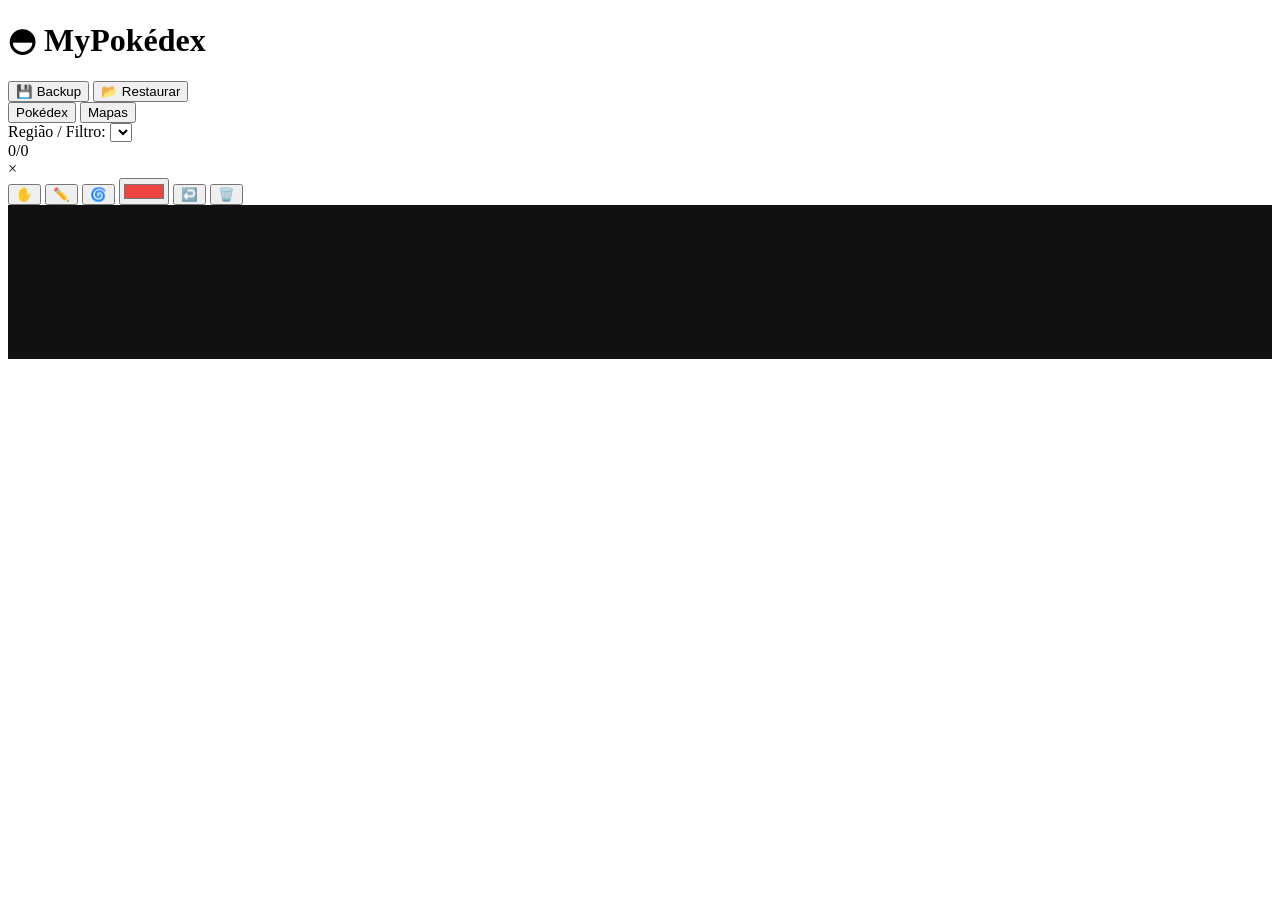
==== index.html @ 7ea5858f "Fix HTML encoding issues in index.html" ====
<!DOCTYPE html>
<html lang="pt-br">
<head>
    <meta charset="UTF-8">
    <meta name="viewport" content="width=device-width, initial-scale=1.0">
    <title>MyPokédex Ultimate</title>
    <link rel="icon" href="https://raw.githubusercontent.com/PokeAPI/sprites/master/sprites/items/poke-ball.png">
    <link href="https://fonts.googleapis.com/css2?family=Poppins:wght@400;500;600;700&display=swap" rel="stylesheet">
    <link rel="stylesheet" href="style.css">
</head>
<body>

<header>
    <h1><span class="logo-icon">◓</span> MyPokédex </h1>
    <div class="header-actions">
        <button class="btn" onclick="exportData()">💾 Backup</button>
        <button class="btn" onclick="document.getElementById('file-in').click()">📂 Restaurar</button>
        <input type="file" id="file-in" style="display:none" onchange="importData(this)">
    </div>
</header>

<div class="tabs">
    <button class="tab-btn active" onclick="setTab('dex')">Pokédex</button>
    <button class="tab-btn" onclick="setTab('map')">Mapas</button>
</div>

<div class="controls">
    <div>
        <label>Região / Filtro:</label>
        <select id="region-select" onchange="changeRegion()"></select>
    </div>
    
    <div id="map-controls" style="display:none; gap: 15px; align-items: flex-end;">
        <div style="height:40px; width:1px; background:rgba(255,255,255,0.1);"></div>
        <div>
            <label>Local:</label>
            <select id="submap-select" onchange="changeSubMap()" style="min-width: 200px;"></select>
        </div>
        <div class="map-adder">
            <input type="text" id="custom-map-url" placeholder="URL da imagem..." style="width: 100px;">
            <button class="map-btn btn-save" onclick="addCustomMap()" title="Salvar">💾</button>
            <button class="map-btn btn-del" onclick="deleteCurrentMap()" title="Excluir">🗑️</button>
        </div>
    </div>

    <div class="stats" id="stats">0/0</div>
</div>

<div class="modal-overlay" id="modal-overlay" onclick="closeModal(event)">
    <div class="modal-content" onclick="event.stopPropagation()">
        <span class="close-modal" onclick="closeModal()">×</span>
        <div id="modal-body"></div>
    </div>
</div>

<section id="view-dex" class="view active">
    <div id="grid"></div>
</section>

<section id="view-map" class="view">
    <div class="toolbar">
        <button class="tool active" id="t-move" onclick="setTool('move')" title="Mover">✋</button>
        <button class="tool" id="t-draw" onclick="setTool('draw')" title="Desenhar">✏️</button>
        <button class="tool" id="t-tele" onclick="setTool('tele')" title="Teleporte" style="color:#00bcd4">🌀</button>
        <input type="color" id="color" value="#ef4444">
        <button class="tool" onclick="undo()" title="Desfazer">↩️</button>
        <button class="tool" onclick="clearMap()" title="Limpar">🗑️</button>
    </div>
    <div id="map-container"><canvas id="canvas"></canvas></div>
</section>

<script src="db.js"></script>   <script src="data.js"></script> <script src="app.js"></script>  </body>
</html>
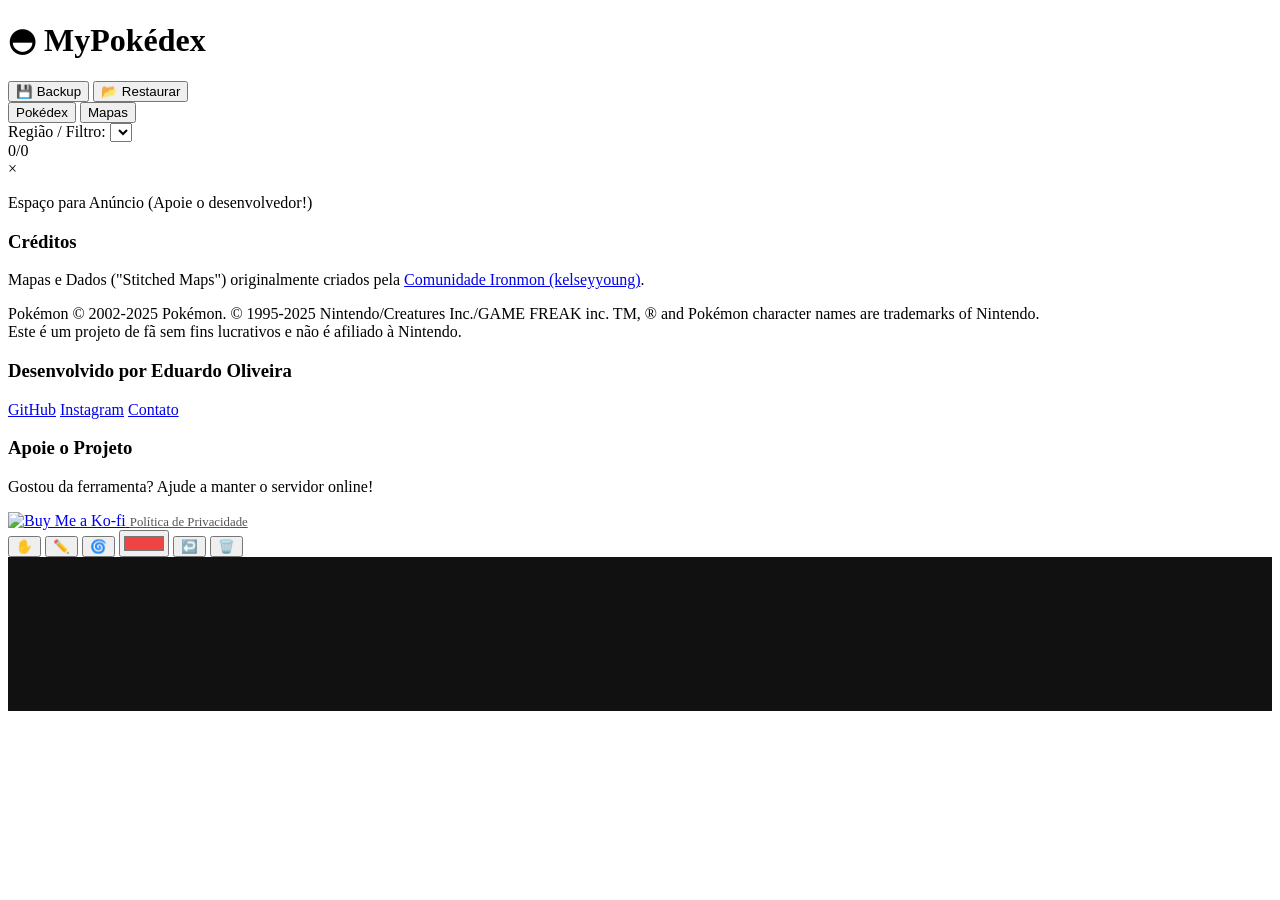
==== commit 9cc0062a: "Fix HTML encoding issues in index.html" ====
--- a/index.html
+++ b/index.html
@@ -3,10 +3,26 @@
 <head>
     <meta charset="UTF-8">
     <meta name="viewport" content="width=device-width, initial-scale=1.0">
+    <meta name="description" content="Tracker interativo para Pokémon Ironmon Challenge. Mapas completos de Kanto, Johto, Hoenn e mais.">
+    <meta name="keywords" content="Pokemon, Ironmon, Tracker, Nuzlocke, Mapas Interativos, Kaizo">
+    <meta property="og:title" content="MyPokédex Ultimate - Ironmon Tracker">
+    <meta property="og:description" content="A ferramenta definitiva para seus desafios Ironmon. Mapas gigantes, rotas e stats.">
+    <meta property="og:image" content="LINK_PARA_UMA_IMAGEM_DE_CAPA_DO_SEU_SITE.png">
+    <meta property="og:url" content="URL_DO_SEU_SITE">
+    <meta property="og:type" content="website">
     <title>MyPokédex Ultimate</title>
     <link rel="icon" href="https://raw.githubusercontent.com/PokeAPI/sprites/master/sprites/items/poke-ball.png">
     <link href="https://fonts.googleapis.com/css2?family=Poppins:wght@400;500;600;700&display=swap" rel="stylesheet">
     <link rel="stylesheet" href="style.css">
+    <!-- Google tag (gtag.js) -->
+    <script async src="https://www.googletagmanager.com/gtag/js?id=G-G0Y8JGQ9G5"></script>
+    <script>
+        window.dataLayer = window.dataLayer || [];
+        function gtag(){dataLayer.push(arguments);}
+        gtag('js', new Date());
+    
+        gtag('config', 'G-G0Y8JGQ9G5');
+    </script>
 </head>
 <body>
 
@@ -55,6 +71,45 @@
 
 <section id="view-dex" class="view active">
     <div id="grid"></div>
+
+    <div class="ad-container">
+        <p class="ad-placeholder">Espaço para Anúncio (Apoie o desenvolvedor!)</p>
+    </div>
+
+    <footer class="app-footer">
+        <div class="footer-content">
+            <div class="footer-section credits">
+                <h3>Créditos</h3>
+                <p>
+                    Mapas e Dados ("Stitched Maps") originalmente criados pela 
+                    <a href="https://github.com/kelseyyoung" target="_blank" rel="noopener">Comunidade Ironmon (kelseyyoung)</a>.
+                </p>
+                <p class="disclaimer">
+                    Pokémon © 2002-2025 Pokémon. © 1995-2025 Nintendo/Creatures Inc./GAME FREAK inc. TM, ® and Pokémon character names are trademarks of Nintendo.
+                    <br>
+                    Este é um projeto de fã sem fins lucrativos e não é afiliado à Nintendo.
+                </p>
+            </div>
+
+            <div class="footer-section social">
+                <h3>Desenvolvido por Eduardo Oliveira</h3>
+                <div class="social-links">
+                    <a href="https://github.com/EduardoCOliveira-tech?tab=repositories" target="_blank">GitHub</a>
+                    <a href="https://www.instagram.com/edua.rdocarvalhoco/" target="_blank">Instagram</a>
+                    <a href="mailto:eduardocarvalhooliveira2@gmail.com" target="_blank">Contato</a>
+                </div>
+            </div>
+
+            <div class="footer-section support">
+                <h3>Apoie o Projeto</h3>
+                <p>Gostou da ferramenta? Ajude a manter o servidor online!</p>
+                <a href="https://ko-fi.com/eduardocarvalho" target="_blank" class="kofi-button">
+                    <img src="https://storage.ko-fi.com/cdn/kofi2.png?v=3" alt="Buy Me a Ko-fi" style="height: 40px !important; border: 0px !important;">
+                </a>
+                <a href="privacy.html" target="_blank" style="font-size: 0.8rem; color: #555;">Política de Privacidade</a>
+            </div>
+        </div>
+    </footer>
 </section>
 
 <section id="view-map" class="view">
@@ -69,6 +124,8 @@
     <div id="map-container"><canvas id="canvas"></canvas></div>
 </section>
 
-<script src="db.js"></script>   <script src="data.js"></script> <script src="app.js"></script>  </body>
+<script src="db.js"></script>   <script src="data.js"></script> <script src="app.js"></script>  
+
+</body>
 </html>
 
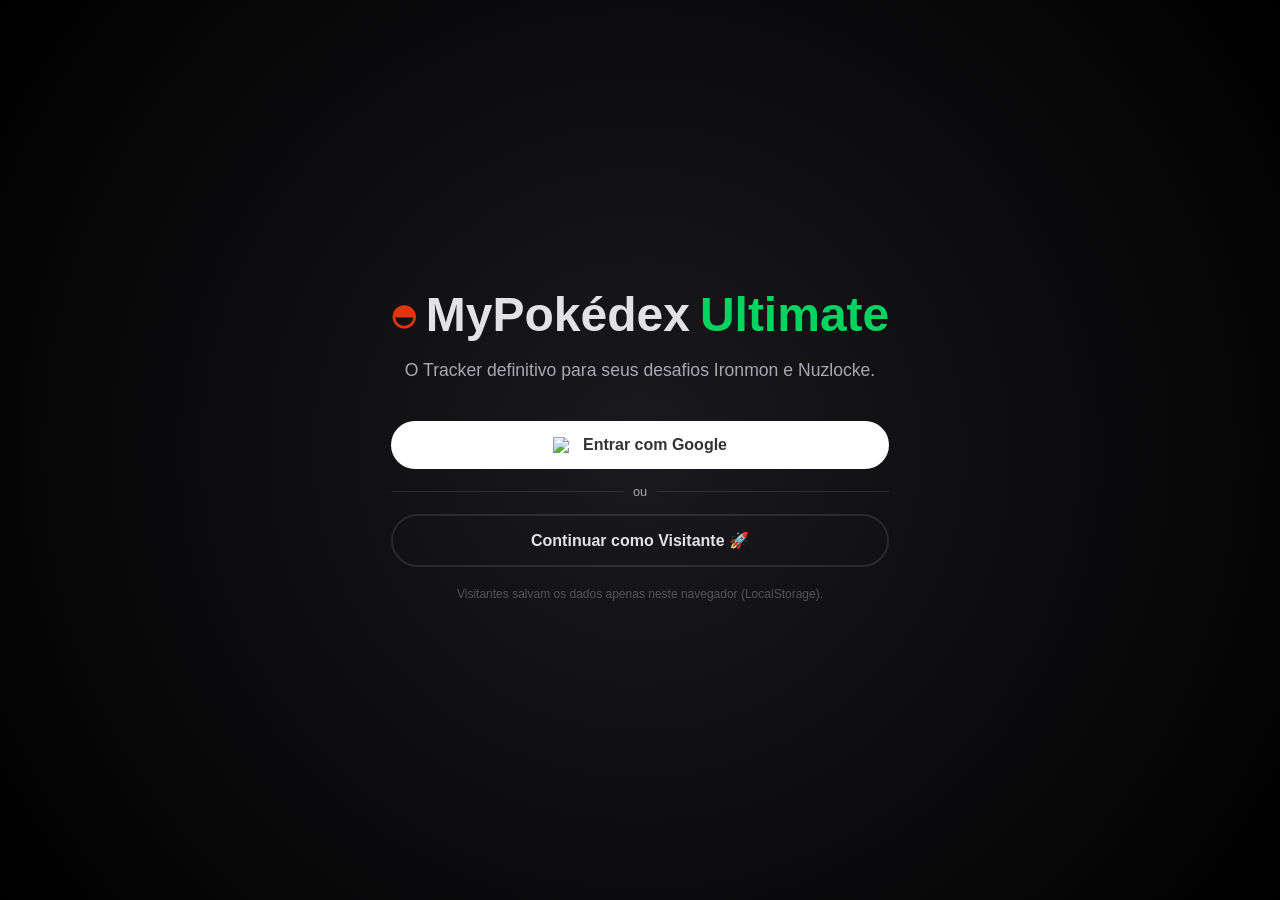
==== commit bba52cbd: "Inseri pesquisa, landing page e login pelo google mas mantando a opção de entrar como visitante" ====
--- a/index.html
+++ b/index.html
@@ -7,125 +7,155 @@
     <meta name="keywords" content="Pokemon, Ironmon, Tracker, Nuzlocke, Mapas Interativos, Kaizo">
     <meta property="og:title" content="MyPokédex Ultimate - Ironmon Tracker">
     <meta property="og:description" content="A ferramenta definitiva para seus desafios Ironmon. Mapas gigantes, rotas e stats.">
-    <meta property="og:image" content="LINK_PARA_UMA_IMAGEM_DE_CAPA_DO_SEU_SITE.png">
-    <meta property="og:url" content="URL_DO_SEU_SITE">
     <meta property="og:type" content="website">
     <title>MyPokédex Ultimate</title>
     <link rel="icon" href="https://raw.githubusercontent.com/PokeAPI/sprites/master/sprites/items/poke-ball.png">
     <link href="https://fonts.googleapis.com/css2?family=Poppins:wght@400;500;600;700&display=swap" rel="stylesheet">
     <link rel="stylesheet" href="style.css">
-    <!-- Google tag (gtag.js) -->
+    
+    <script async src="https://pagead2.googlesyndication.com/pagead/js/adsbygoogle.js?client=ca-pub-4485676372487848" crossorigin="anonymous"></script>
     <script async src="https://www.googletagmanager.com/gtag/js?id=G-G0Y8JGQ9G5"></script>
     <script>
         window.dataLayer = window.dataLayer || [];
         function gtag(){dataLayer.push(arguments);}
         gtag('js', new Date());
-    
         gtag('config', 'G-G0Y8JGQ9G5');
     </script>
 </head>
 <body>
 
-<header>
-    <h1><span class="logo-icon">◓</span> MyPokédex </h1>
-    <div class="header-actions">
-        <button class="btn" onclick="exportData()">💾 Backup</button>
-        <button class="btn" onclick="document.getElementById('file-in').click()">📂 Restaurar</button>
-        <input type="file" id="file-in" style="display:none" onchange="importData(this)">
-    </div>
-</header>
+    <section id="landing-page">
+        <div class="hero-content">
+            <h1 class="hero-logo"><span class="logo-icon">◓</span> MyPokédex <span style="color:var(--accent)">Ultimate</span></h1>
+            <p class="hero-subtitle">O Tracker definitivo para seus desafios Ironmon e Nuzlocke.</p>
+            
+            <div class="auth-buttons">
+                <button class="hero-btn login-btn" onclick="handleLogin()">
+                    <img src="https://www.gstatic.com/firebasejs/ui/2.0.0/images/auth/google.svg" width="20">
+                    Entrar com Google
+                </button>
+                
+                <div class="divider">ou</div>
 
-<div class="tabs">
-    <button class="tab-btn active" onclick="setTab('dex')">Pokédex</button>
-    <button class="tab-btn" onclick="setTab('map')">Mapas</button>
-</div>
+                <button class="hero-btn guest-btn" onclick="enterAsGuest()">
+                    Continuar como Visitante 🚀
+                </button>
+            </div>
+            
+            <p class="hero-note">Visitantes salvam os dados apenas neste navegador (LocalStorage).</p>
+        </div>
+    </section>
 
-<div class="controls">
-    <div>
-        <label>Região / Filtro:</label>
-        <select id="region-select" onchange="changeRegion()"></select>
-    </div>
-    
-    <div id="map-controls" style="display:none; gap: 15px; align-items: flex-end;">
-        <div style="height:40px; width:1px; background:rgba(255,255,255,0.1);"></div>
-        <div>
-            <label>Local:</label>
-            <select id="submap-select" onchange="changeSubMap()" style="min-width: 200px;"></select>
-        </div>
-        <div class="map-adder">
-            <input type="text" id="custom-map-url" placeholder="URL da imagem..." style="width: 100px;">
-            <button class="map-btn btn-save" onclick="addCustomMap()" title="Salvar">💾</button>
-            <button class="map-btn btn-del" onclick="deleteCurrentMap()" title="Excluir">🗑️</button>
-        </div>
-    </div>
-
-    <div class="stats" id="stats">0/0</div>
-</div>
-
-<div class="modal-overlay" id="modal-overlay" onclick="closeModal(event)">
-    <div class="modal-content" onclick="event.stopPropagation()">
-        <span class="close-modal" onclick="closeModal()">×</span>
-        <div id="modal-body"></div>
-    </div>
-</div>
-
-<section id="view-dex" class="view active">
-    <div id="grid"></div>
-
-    <div class="ad-container">
-        <p class="ad-placeholder">Espaço para Anúncio (Apoie o desenvolvedor!)</p>
-    </div>
-
-    <footer class="app-footer">
-        <div class="footer-content">
-            <div class="footer-section credits">
-                <h3>Créditos</h3>
-                <p>
-                    Mapas e Dados ("Stitched Maps") originalmente criados pela 
-                    <a href="https://github.com/kelseyyoung" target="_blank" rel="noopener">Comunidade Ironmon (kelseyyoung)</a>.
-                </p>
-                <p class="disclaimer">
-                    Pokémon © 2002-2025 Pokémon. © 1995-2025 Nintendo/Creatures Inc./GAME FREAK inc. TM, ® and Pokémon character names are trademarks of Nintendo.
-                    <br>
-                    Este é um projeto de fã sem fins lucrativos e não é afiliado à Nintendo.
-                </p>
+    <div id="app-container" style="display: none; flex-direction: column; height: 100%;">
+        
+        <header>
+            <h1><span class="logo-icon">◓</span> MyPokédex </h1>
+            
+            <div class="search-bar-container">
+                <input type="text" id="poke-search" placeholder="Buscar Pokémon..." onkeyup="searchPokemon(event)">
+                <span class="search-icon">🔍</span>
             </div>
 
-            <div class="footer-section social">
-                <h3>Desenvolvido por Eduardo Oliveira</h3>
-                <div class="social-links">
-                    <a href="https://github.com/EduardoCOliveira-tech?tab=repositories" target="_blank">GitHub</a>
-                    <a href="https://www.instagram.com/edua.rdocarvalhoco/" target="_blank">Instagram</a>
-                    <a href="mailto:eduardocarvalhooliveira2@gmail.com" target="_blank">Contato</a>
-                </div>
+            <div class="header-actions">
+                <button class="btn" onclick="exportData()">💾 Backup</button>
+                <button class="btn" onclick="document.getElementById('file-in').click()">📂 Restaurar</button>
+                <input type="file" id="file-in" style="display:none" onchange="importData(this)">
+                <button class="btn logout-btn" onclick="logout()" title="Sair">🚪</button>
+            </div>
+        </header>
+
+        <div class="tabs">
+            <button class="tab-btn active" onclick="setTab('dex')">Pokédex</button>
+            <button class="tab-btn" onclick="setTab('map')">Mapas</button>
+        </div>
+
+        <div class="controls">
+            <div>
+                <label>Região / Filtro:</label>
+                <select id="region-select" onchange="changeRegion()"></select>
+            </div>
+            
+            <div class="stats" id="stats">0/0</div>
+        </div>
+
+        <div class="modal-overlay" id="modal-overlay" onclick="closeModal(event)">
+            <div class="modal-content" onclick="event.stopPropagation()">
+                <span class="close-modal" onclick="closeModal()">×</span>
+                <div id="modal-body"></div>
+            </div>
+        </div>
+
+        <section id="view-dex" class="view active">
+            <div id="grid"></div>
+
+            <div class="ad-container">
+                <p class="ad-placeholder">Espaço para Anúncio (Apoie o desenvolvedor!)</p>
             </div>
 
-            <div class="footer-section support">
-                <h3>Apoie o Projeto</h3>
-                <p>Gostou da ferramenta? Ajude a manter o servidor online!</p>
-                <a href="https://ko-fi.com/eduardocarvalho" target="_blank" class="kofi-button">
-                    <img src="https://storage.ko-fi.com/cdn/kofi2.png?v=3" alt="Buy Me a Ko-fi" style="height: 40px !important; border: 0px !important;">
-                </a>
-                <a href="privacy.html" target="_blank" style="font-size: 0.8rem; color: #555;">Política de Privacidade</a>
+            <footer class="app-footer">
+                <div class="footer-content">
+                    
+                    <div class="footer-section credits">
+                        <h3>Créditos</h3>
+                        <p>
+                            Mapas e Dados ("Stitched Maps") originalmente criados pela 
+                            <a href="https://github.com/kelseyyoung" target="_blank" rel="noopener">Comunidade Ironmon (kelseyyoung)</a>.
+                        </p>
+                        <p class="disclaimer">
+                            Pokémon © 2002-2025 Pokémon. © 1995-2025 Nintendo/Creatures Inc./GAME FREAK inc. TM, ® and Pokémon character names are trademarks of Nintendo.
+                            <br>
+                            Este é um projeto de fã sem fins lucrativos e não é afiliado à Nintendo.
+                        </p>
+                    </div>
+
+                    <div class="footer-section social">
+                        <h3>Desenvolvido por Eduardo Oliveira</h3>
+                        <div class="social-links">
+                            <a href="https://github.com/EduardoCOliveira-tech" target="_blank">GitHub</a>
+                            <a href="https://www.instagram.com/edua.rdocarvalhoco/" target="_blank">Instagram</a>
+                            <a href="mailto:eduardocarvalhooliveira2@gmail.com">Contato</a>
+                        </div>
+                    </div>
+
+                    <div class="footer-section support">
+                        <h3>Apoie o Projeto</h3>
+                        <p>Gostou da ferramenta? Ajude a manter o servidor online!</p>
+                        
+                        <div style="display: flex; align-items: center; gap: 15px; flex-wrap: wrap;">
+                            <a href="https://ko-fi.com/eduardocarvalho" target="_blank" class="kofi-button">
+                                <img src="https://storage.ko-fi.com/cdn/kofi2.png?v=3" alt="Buy Me a Ko-fi" style="height: 40px !important; border: 0px !important;">
+                            </a>
+                            
+                            <a href="privacy.html" target="_blank" style="font-size: 0.85rem; color: #666; text-decoration: none; border-bottom: 1px dotted #666;">
+                                Política de Privacidade
+                            </a>
+                        </div>
+                    </div>
+
+                </div>
+            </footer>
+        </section>
+
+        <section id="view-map" class="view">
+            <div class="toolbar">
+                <button class="tool active" id="t-move" onclick="setTool('move')">✋</button>
+                <button class="tool" id="t-draw" onclick="setTool('draw')">✏️</button>
+                <button class="tool" id="t-tele" onclick="setTool('tele')" style="color:#00bcd4">🌀</button>
+                <input type="color" id="color" value="#ef4444">
+                <button class="tool" onclick="undo()">↩️</button>
+                <button class="tool" onclick="clearMap()">🗑️</button>
             </div>
-        </div>
-    </footer>
-</section>
+            <div id="map-container"><canvas id="canvas"></canvas></div>
+        </section>
 
-<section id="view-map" class="view">
-    <div class="toolbar">
-        <button class="tool active" id="t-move" onclick="setTool('move')" title="Mover">✋</button>
-        <button class="tool" id="t-draw" onclick="setTool('draw')" title="Desenhar">✏️</button>
-        <button class="tool" id="t-tele" onclick="setTool('tele')" title="Teleporte" style="color:#00bcd4">🌀</button>
-        <input type="color" id="color" value="#ef4444">
-        <button class="tool" onclick="undo()" title="Desfazer">↩️</button>
-        <button class="tool" onclick="clearMap()" title="Limpar">🗑️</button>
-    </div>
-    <div id="map-container"><canvas id="canvas"></canvas></div>
-</section>
+    </div> 
 
-<script src="db.js"></script>   <script src="data.js"></script> <script src="app.js"></script>  
+    <script src="https://www.gstatic.com/firebasejs/9.23.0/firebase-app-compat.js"></script>
+    <script src="https://www.gstatic.com/firebasejs/9.23.0/firebase-auth-compat.js"></script>
+    <script src="https://www.gstatic.com/firebasejs/9.23.0/firebase-firestore-compat.js"></script>
 
+    <script src="db.js"></script>
+    <script src="data.js"></script>
+    <script src="app.js"></script>
 </body>
-</html>
-
+</html>
--- a/style.css
+++ b/style.css
@@ -0,0 +1,301 @@
+:root {
+    color-scheme: dark;
+    --primary: #e3350d;
+    --bg-dark: #121214;
+    --bg-card: #202024;
+    --text-main: #e1e1e6;
+    --text-sec: #a8a8b3;
+    --accent: #04d361; 
+    --info: #3b82f6;   
+    --danger: #ef4444; 
+    --teleport: #00bcd4;
+    --tm-color: #f5a623;
+    --edit: #f39c12;
+    --border: rgba(255, 255, 255, 0.1);
+}
+
+* { box-sizing: border-box; }
+
+body {
+    font-family: 'Poppins', sans-serif;
+    background-color: var(--bg-dark);
+    margin: 0; padding: 0; color: var(--text-main);
+    height: 100vh; 
+    display: flex; 
+    flex-direction: column; 
+    overflow: hidden;
+}
+
+::-webkit-scrollbar { width: 8px; }
+::-webkit-scrollbar-track { background: var(--bg-dark); }
+::-webkit-scrollbar-thumb { background: #444; border-radius: 4px; }
+
+/* HEADER & CONTROLS */
+header {
+    background-color: rgba(18, 18, 20, 0.95); padding: 15px 25px;
+    display: flex; justify-content: space-between; align-items: center;
+    border-bottom: 1px solid var(--border); z-index: 100;
+    flex-shrink: 0;
+}
+h1 { margin: 0; font-size: 1.5rem; display: flex; align-items: center; gap: 10px; font-weight: 600; }
+.logo-icon { color: var(--primary); font-size: 1.8rem; }
+
+.btn {
+    background: rgba(255,255,255,0.05); border: 1px solid var(--border);
+    color: var(--text-main); padding: 8px 16px; border-radius: 12px;
+    cursor: pointer; transition: 0.2s; font-family: inherit; font-weight: 500;
+}
+.btn:hover { background: rgba(255,255,255,0.1); transform: translateY(-1px); }
+
+.tabs { 
+    display: flex; background: var(--bg-dark); border-bottom: 1px solid var(--border); 
+    flex-shrink: 0;
+}
+.tab-btn {
+    flex: 1; padding: 15px; background: transparent; border: none;
+    color: var(--text-sec); cursor: pointer; font-weight: 600; font-size: 1rem;
+    border-bottom: 3px solid transparent; transition: 0.3s;
+}
+.tab-btn.active { color: var(--primary); border-bottom: 3px solid var(--primary); }
+
+.controls {
+    background: var(--bg-card); padding: 15px 25px;
+    display: flex; gap: 15px; align-items: center;
+    border-bottom: 1px solid var(--border); flex-wrap: wrap;
+    box-shadow: 0 4px 6px rgba(0,0,0,0.1);
+    flex-shrink: 0;
+}
+label { display: block; margin-bottom: 5px; font-size: 0.85rem; color: var(--text-sec); font-weight: 500; }
+
+select, input[type="text"] {
+    background-color: #121214; color: white;
+    border: 1px solid var(--border); padding: 10px 12px;
+    border-radius: 12px; font-size: 0.9rem; outline: none; cursor: pointer; font-family: inherit;
+}
+select { padding-right: 35px; }
+select:focus, input:focus { border-color: var(--primary); }
+
+.map-adder { display: flex; gap: 8px; align-items: center; background: rgba(255,255,255,0.03); padding: 5px; border-radius: 12px; border: 1px solid var(--border); }
+.map-btn { width: 32px; height: 32px; display: flex; align-items: center; justify-content: center; border-radius: 8px; border: none; cursor: pointer; transition: 0.2s; font-size: 1.1rem; }
+.btn-save { background: var(--accent); color: #000; }
+.btn-del { background: var(--danger); color: white; }
+.map-btn:hover { transform: scale(1.1); filter: brightness(1.1); }
+
+.stats { margin-left: auto; font-size: 0.9rem; font-weight: 600; color: var(--primary); background: rgba(227, 53, 13, 0.1); padding: 6px 14px; border-radius: 20px; border: 1px solid rgba(227, 53, 13, 0.2); }
+
+/* VIEWS */
+.view {
+    display: none !important;
+    width: 100%;
+    flex-grow: 1;
+    position: relative;
+    min-height: 0;
+}
+
+.view.active#view-dex {
+    display: block !important;
+    overflow-y: auto !important;
+    height: 100%;
+}
+
+#grid { 
+    display: grid; 
+    grid-template-columns: repeat(auto-fill, minmax(140px, 1fr)); 
+    gap: 20px; padding: 25px; 
+    overflow-y: visible !important;
+    height: auto !important;
+    padding-bottom: 20px; 
+}
+
+.view.active#view-map {
+    display: flex !important;
+    flex-direction: column;
+    overflow: hidden !important;
+    height: 100%;
+}
+
+#map-container { 
+    flex-grow: 1;
+    width: 100%;
+    height: 100%; 
+    position: relative; 
+    background: #0f0f10; 
+    overflow: hidden; 
+    cursor: crosshair; 
+    background-image: radial-gradient(#222 1px, transparent 1px); 
+    background-size: 24px 24px; 
+}
+
+#canvas { display: block; width: 100%; height: 100%; }
+
+.toolbar { 
+    position: absolute; top: 20px; left: 50%; transform: translateX(-50%); 
+    background: rgba(32, 32, 36, 0.9); padding: 10px 20px; border-radius: 50px; 
+    display: flex; gap: 15px; z-index: 10; 
+    box-shadow: 0 10px 30px rgba(0,0,0,0.5); backdrop-filter: blur(10px); 
+    border: 1px solid var(--border); 
+}
+.tool { width: 45px; height: 45px; border: none; background: transparent; color: #bbb; border-radius: 50%; cursor: pointer; font-size: 1.4rem; display: flex; align-items: center; justify-content: center; transition: 0.2s; }
+.tool.active { background: var(--primary); color: white; box-shadow: 0 0 20px rgba(227, 53, 13, 0.4); }
+
+/* CARDS & MODAL */
+.card {
+    background: var(--bg-card); border-radius: 20px; padding: 15px; text-align: center;
+    border: 2px solid transparent; cursor: pointer; transition: all 0.3s cubic-bezier(0.25, 0.8, 0.25, 1);
+    position: relative; box-shadow: 0 4px 10px rgba(0,0,0,0.2);
+}
+.card:hover { transform: translateY(-5px); border-color: var(--accent); box-shadow: 0 0 15px rgba(4, 211, 97, 0.2); }
+.card img { width: 100px; height: 100px; object-fit: contain; filter: grayscale(100%) opacity(0.5); transition: 0.4s; }
+.card.captured { background: linear-gradient(145deg, #1a2e1a, #132013); border-color: var(--accent); }
+.card.captured img { filter: grayscale(0%) opacity(1) drop-shadow(0 0 8px rgba(4, 211, 97, 0.4)); }
+.card.captured .card-name { color: var(--accent); }
+.card-num { font-size: 0.75rem; font-weight: 700; color: #555; position: absolute; top: 12px; left: 15px; }
+.card-name { font-size: 0.95rem; text-transform: capitalize; font-weight: 600; color: var(--text-sec); margin-top: 5px; }
+
+.info-btn {
+    position: absolute; top: 10px; right: 10px; width: 28px; height: 28px;
+    background-color: rgba(255, 255, 255, 0.1); border-radius: 50%;
+    display: flex; align-items: center; justify-content: center;
+    font-size: 14px; color: white; z-index: 10;
+    opacity: 0; transform: translateY(-5px);
+    transition: all 0.3s ease; border: 1px solid rgba(255,255,255,0.1);
+}
+.card:hover .info-btn { opacity: 1; transform: translateY(0); }
+.info-btn:hover { background-color: var(--info); border-color: var(--info); transform: scale(1.15); box-shadow: 0 0 10px var(--info); }
+
+.modal-overlay {
+    position: fixed; top: 0; left: 0; width: 100%; height: 100%;
+    background: rgba(0,0,0,0.85); z-index: 1000;
+    display: none; justify-content: center; align-items: center;
+    backdrop-filter: blur(5px);
+}
+.modal-content {
+    background: #18181b; width: 90%; max-width: 550px;
+    border-radius: 24px; padding: 30px; color: white;
+    box-shadow: 0 25px 50px rgba(0,0,0,0.7);
+    max-height: 85vh; overflow-y: auto; position: relative;
+    border: 1px solid var(--border);
+}
+.modal-header { display: flex; align-items: center; gap: 20px; margin-bottom: 20px; border-bottom: 1px solid var(--border); padding-bottom: 20px; }
+.modal-img { width: 100px; height: 100px; background: rgba(255,255,255,0.03); border-radius: 50%; padding: 10px; border: 1px solid var(--border); }
+.modal-types { display: flex; gap: 8px; margin-top: 8px; flex-wrap: wrap; }
+.type-badge { padding: 4px 12px; border-radius: 20px; font-size: 0.8rem; font-weight: 700; text-transform: uppercase; letter-spacing: 0.5px; }
+
+.stat-row { display: flex; align-items: center; margin-bottom: 8px; font-size: 0.85rem; }
+.stat-label { width: 90px; color: var(--text-sec); font-weight: 600; font-size: 0.75rem; text-transform: uppercase; }
+.stat-val { width: 35px; text-align: right; font-weight: bold; margin-right: 10px; }
+.stat-bar-bg { flex-grow: 1; background: #333; height: 8px; border-radius: 10px; overflow: hidden; }
+.stat-bar-fill { height: 100%; border-radius: 10px; background: linear-gradient(90deg, var(--info), #60a5fa); }
+
+.specs-box { background: rgba(255,255,255,0.03); padding: 20px; border-radius: 16px; margin-top: 20px; border: 1px solid var(--border); }
+.specs-title { color: var(--info); font-weight: 700; margin-bottom: 12px; display: flex; align-items: center; gap: 8px; font-size: 0.8rem; text-transform: uppercase; letter-spacing: 1px; }
+.specs-title::before { content: '⚡'; font-size: 1rem; } 
+
+.build-grid { display: grid; grid-template-columns: 1fr 1fr; gap: 10px; }
+.build-slot { background: #202024; padding: 10px; border-radius: 12px; text-align: center; font-weight: 600; text-transform: capitalize; font-size: 0.9rem; border: 1px solid var(--border); color: #fff; }
+.build-slot.stab { border-color: rgba(59, 130, 246, 0.3); color: #93c5fd; }
+.build-slot.cover { border-color: rgba(245, 166, 35, 0.3); color: #fde047; }
+
+.move-grid { display: flex; flex-wrap: wrap; gap: 8px; }
+.move-tag { padding: 6px 12px; border-radius: 20px; font-size: 0.8rem; font-weight: 500; text-transform: capitalize; display: flex; align-items: center; gap: 6px; border: 1px solid rgba(255,255,255,0.1); background: rgba(255,255,255,0.02); }
+.move-tag.natural { color: #86efac; border-color: rgba(4, 211, 97, 0.2); }
+.move-tag.tm { color: #fcd34d; border-color: rgba(245, 166, 35, 0.2); }
+.level-info { font-size: 0.7rem; opacity: 0.7; background: rgba(0,0,0,0.3); padding: 1px 5px; border-radius: 6px; margin-left: 5px; }
+
+.user-notes { width: 100%; height: 100px; background: #121214; border: 1px solid var(--border); color: #eee; margin-top: 10px; border-radius: 12px; padding: 15px; font-family: inherit; font-size: 0.9rem; outline: none; }
+.user-notes:focus { border-color: var(--primary); }
+.close-modal { position: absolute; top: 20px; right: 25px; cursor: pointer; font-size: 2rem; color: var(--text-sec); transition: 0.2s; }
+.close-modal:hover { color: white; }
+
+/* FOOTER & ADS */
+.ad-container {
+    width: 100%; max-width: 728px; margin: 40px auto 0;
+    background: #1a1a1a; border: 1px dashed #444; text-align: center;
+    padding: 10px; border-radius: 8px; min-height: 90px;
+    display: flex; align-items: center; justify-content: center;
+}
+.ad-placeholder { color: #555; font-size: 0.9rem; }
+
+.app-footer {
+    background-color: #0d0d0d; border-top: 3px solid var(--accent);
+    color: #ccc; padding: 40px 20px; margin-top: auto; font-size: 0.9rem;
+}
+.footer-content {
+    max-width: 1200px; margin: 0 auto; display: grid;
+    grid-template-columns: repeat(auto-fit, minmax(300px, 1fr)); gap: 30px;
+}
+.footer-section h3 {
+    color: #fff; border-bottom: 2px solid #333; padding-bottom: 10px; margin-bottom: 15px; font-size: 1.1rem;
+}
+.footer-section p { line-height: 1.6; margin-bottom: 10px; color: #aaa; }
+.footer-section a { color: var(--accent); text-decoration: none; transition: color 0.2s; }
+.footer-section a:hover { color: #fff; text-decoration: underline; }
+.disclaimer { font-size: 0.75rem; color: #666 !important; margin-top: 10px; }
+
+.social-links { display: flex; flex-wrap: wrap; gap: 15px; }
+.social-links a { background: #222; padding: 8px 12px; border-radius: 4px; font-weight: bold; }
+.social-links a:hover { background: var(--accent); color: #000; text-decoration: none; }
+
+.kofi-button { display: inline-block; margin-top: 10px; transition: transform 0.2s; }
+.kofi-button:hover { transform: scale(1.05); text-decoration: none !important; }
+.kofi-button img { vertical-align: middle; border-radius: 5px; }
+
+/* LANDING PAGE */
+#landing-page {
+    position: fixed;
+    top: 0; left: 0; width: 100%; height: 100%;
+    background-color: var(--bg-dark);
+    background-image: radial-gradient(circle at center, #1a1a1e 0%, #000 100%);
+    z-index: 9999;
+    display: flex;
+    align-items: center;
+    justify-content: center;
+    text-align: center;
+    padding: 20px;
+}
+.hero-content { max-width: 500px; animation: fadeIn 0.8s ease-out; }
+.hero-logo { font-size: 3rem; margin-bottom: 10px; justify-content: center; }
+.hero-subtitle { color: var(--text-sec); font-size: 1.1rem; margin-bottom: 40px; }
+.auth-buttons { display: flex; flex-direction: column; gap: 15px; }
+.hero-btn {
+    padding: 15px 25px; border: none; border-radius: 50px; font-size: 1rem;
+    font-weight: 600; cursor: pointer; transition: transform 0.2s, box-shadow 0.2s;
+    font-family: inherit; display: flex; align-items: center; justify-content: center; gap: 10px;
+}
+.hero-btn:hover { transform: translateY(-2px); box-shadow: 0 5px 15px rgba(0,0,0,0.3); }
+.login-btn { background: white; color: #333; }
+.guest-btn { background: transparent; border: 2px solid var(--border); color: var(--text-main); }
+.guest-btn:hover { border-color: var(--primary); color: var(--primary); }
+.divider { color: var(--text-sec); font-size: 0.8rem; display: flex; align-items: center; justify-content: center; gap: 10px; }
+.divider::before, .divider::after { content: ""; height: 1px; background: var(--border); width: 100%; }
+.hero-note { font-size: 0.75rem; color: #555; margin-top: 20px; }
+
+/* SEARCH & TOAST */
+.search-bar-container { position: relative; margin: 0 20px; flex-grow: 1; max-width: 400px; }
+#poke-search {
+    width: 100%; padding: 10px 40px 10px 15px; background: rgba(255,255,255,0.05);
+    border: 1px solid var(--border); border-radius: 20px; color: white; font-size: 0.9rem; transition: 0.2s;
+}
+#poke-search:focus {
+    border-color: var(--primary); background: rgba(255,255,255,0.08); box-shadow: 0 0 0 3px rgba(227, 53, 13, 0.1);
+}
+.search-icon {
+    position: absolute; right: 15px; top: 50%; transform: translateY(-50%);
+    opacity: 0.5; pointer-events: none; font-size: 0.9rem;
+}
+.toast-msg {
+    position: fixed; bottom: 20px; left: 50%; transform: translateX(-50%);
+    background: var(--accent); color: #000; padding: 10px 20px; border-radius: 25px;
+    font-weight: bold; box-shadow: 0 5px 15px rgba(0,0,0,0.3); z-index: 10000;
+    animation: fadeUp 0.3s ease-out;
+}
+
+@keyframes fadeIn { from { opacity: 0; transform: translateY(20px); } to { opacity: 1; transform: translateY(0); } }
+@keyframes fadeUp { from { opacity: 0; transform: translate(-50%, 20px); } to { opacity: 1; transform: translate(-50%, 0); } }
+
+@media (max-width: 768px) {
+    .footer-content { text-align: center; }
+    .social-links { justify-content: center; }
+    .search-bar-container { margin: 10px 0; width: 100%; max-width: none; order: 3; }
+    header { flex-wrap: wrap; gap: 10px; }
+}
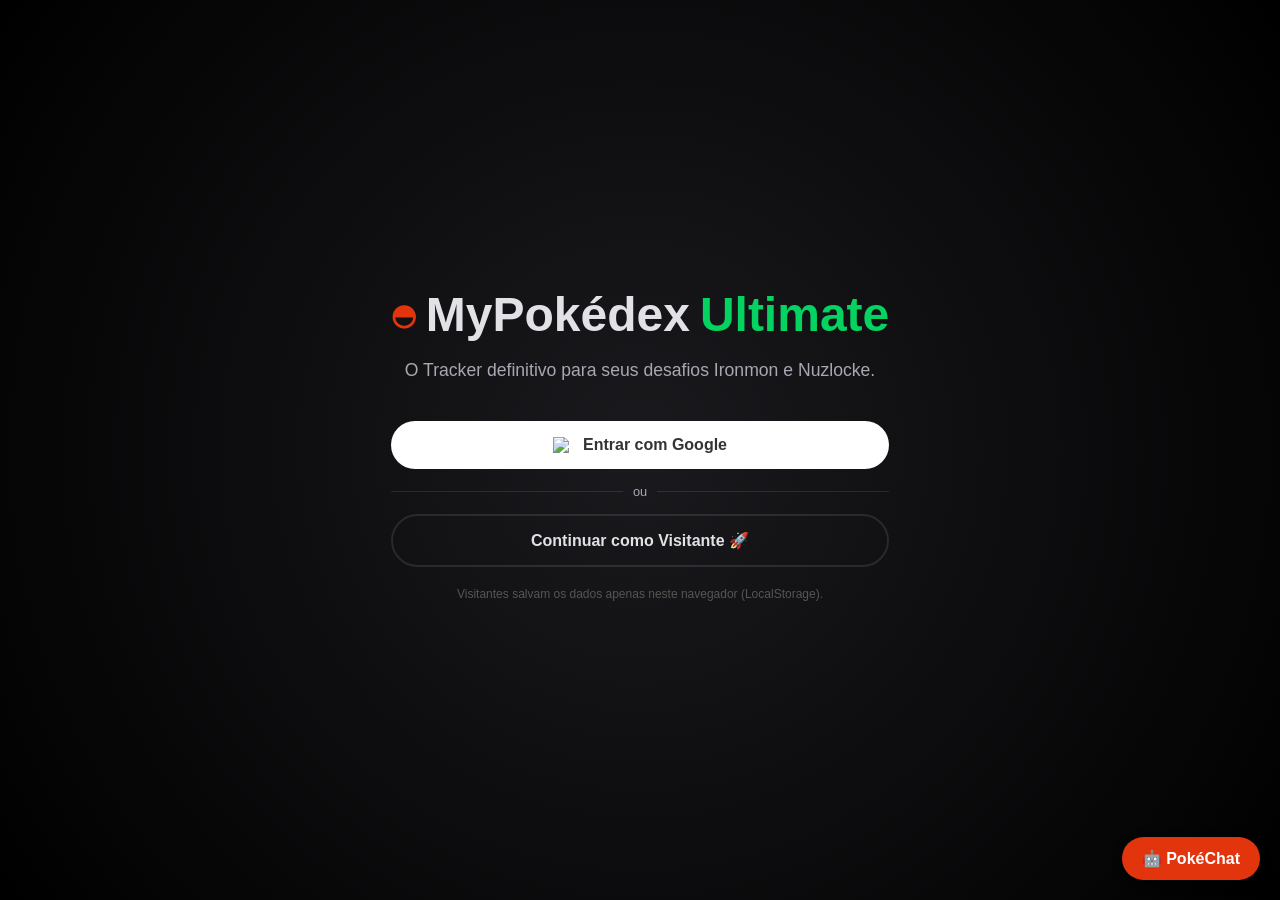
==== commit 693096e9: "Adiciona widget de chat IA com integração ao Google Gemini" ====
--- a/index.html
+++ b/index.html
@@ -150,6 +150,28 @@
 
     </div> 
 
+    <div id="ai-chat-widget">
+        <button id="chat-toggle-btn" onclick="toggleChat()">
+            🤖 PokéChat
+        </button>
+        
+        <div id="chat-container" class="hidden">
+            <div class="chat-header">
+                <h3>Professor Pokémon</h3>
+                <button onclick="toggleChat()">✖</button>
+            </div>
+            <div id="chat-messages">
+                <div class="message bot">
+                    Olá! Sou sua IA assistente. Pergunte sobre stats, ataques ou evoluções de qualquer Pokémon!
+                </div>
+            </div>
+            <div class="chat-input-area">
+                <input type="text" id="user-input" placeholder="Ex: Stats do Bulbasaur..." onkeypress="handleEnter(event)">
+                <button onclick="sendMessage()">➤</button>
+            </div>
+        </div>
+    </div>
+
     <script src="https://www.gstatic.com/firebasejs/9.23.0/firebase-app-compat.js"></script>
     <script src="https://www.gstatic.com/firebasejs/9.23.0/firebase-auth-compat.js"></script>
     <script src="https://www.gstatic.com/firebasejs/9.23.0/firebase-firestore-compat.js"></script>
--- a/style.css
+++ b/style.css
@@ -26,24 +26,32 @@
     overflow: hidden;
 }
 
-::-webkit-scrollbar { width: 8px; }
+/* --- SCROLLBAR GERAL (Mais bonita) --- */
+::-webkit-scrollbar { width: 8px; height: 8px; }
 ::-webkit-scrollbar-track { background: var(--bg-dark); }
 ::-webkit-scrollbar-thumb { background: #444; border-radius: 4px; }
-
-/* HEADER & CONTROLS */
+::-webkit-scrollbar-thumb:hover { background: #555; }
+
+/* ===========================
+   HEADER & CONTROLS
+   =========================== */
 header {
     background-color: rgba(18, 18, 20, 0.95); padding: 15px 25px;
     display: flex; justify-content: space-between; align-items: center;
     border-bottom: 1px solid var(--border); z-index: 100;
     flex-shrink: 0;
-}
-h1 { margin: 0; font-size: 1.5rem; display: flex; align-items: center; gap: 10px; font-weight: 600; }
+    gap: 20px;
+}
+h1 { margin: 0; font-size: 1.5rem; display: flex; align-items: center; gap: 10px; font-weight: 600; white-space: nowrap; }
 .logo-icon { color: var(--primary); font-size: 1.8rem; }
+
+.header-actions { display: flex; gap: 10px; align-items: center; }
 
 .btn {
     background: rgba(255,255,255,0.05); border: 1px solid var(--border);
     color: var(--text-main); padding: 8px 16px; border-radius: 12px;
-    cursor: pointer; transition: 0.2s; font-family: inherit; font-weight: 500;
+    cursor: pointer; transition: 0.2s; font-family: inherit; font-weight: 500; font-size: 0.9rem;
+    display: flex; align-items: center; gap: 8px;
 }
 .btn:hover { background: rgba(255,255,255,0.1); transform: translateY(-1px); }
 
@@ -55,8 +63,9 @@
     flex: 1; padding: 15px; background: transparent; border: none;
     color: var(--text-sec); cursor: pointer; font-weight: 600; font-size: 1rem;
     border-bottom: 3px solid transparent; transition: 0.3s;
-}
-.tab-btn.active { color: var(--primary); border-bottom: 3px solid var(--primary); }
+    /* REMOVIDO: text-transform: uppercase; */
+}
+.tab-btn.active { color: var(--primary); border-bottom: 3px solid var(--primary); background: rgba(255,255,255,0.02); }
 
 .controls {
     background: var(--bg-card); padding: 15px 25px;
@@ -65,38 +74,50 @@
     box-shadow: 0 4px 6px rgba(0,0,0,0.1);
     flex-shrink: 0;
 }
-label { display: block; margin-bottom: 5px; font-size: 0.85rem; color: var(--text-sec); font-weight: 500; }
+label { 
+    display: block; margin-bottom: 5px; font-size: 0.85rem; color: var(--text-sec); font-weight: 600; 
+    /* REMOVIDO: text-transform: uppercase; */
+}
 
 select, input[type="text"] {
     background-color: #121214; color: white;
     border: 1px solid var(--border); padding: 10px 12px;
     border-radius: 12px; font-size: 0.9rem; outline: none; cursor: pointer; font-family: inherit;
+    min-width: 180px;
 }
 select { padding-right: 35px; }
-select:focus, input:focus { border-color: var(--primary); }
-
-.map-adder { display: flex; gap: 8px; align-items: center; background: rgba(255,255,255,0.03); padding: 5px; border-radius: 12px; border: 1px solid var(--border); }
-.map-btn { width: 32px; height: 32px; display: flex; align-items: center; justify-content: center; border-radius: 8px; border: none; cursor: pointer; transition: 0.2s; font-size: 1.1rem; }
-.btn-save { background: var(--accent); color: #000; }
-.btn-del { background: var(--danger); color: white; }
-.map-btn:hover { transform: scale(1.1); filter: brightness(1.1); }
-
-.stats { margin-left: auto; font-size: 0.9rem; font-weight: 600; color: var(--primary); background: rgba(227, 53, 13, 0.1); padding: 6px 14px; border-radius: 20px; border: 1px solid rgba(227, 53, 13, 0.2); }
-
-/* VIEWS */
+select:focus, input:focus { border-color: var(--primary); box-shadow: 0 0 0 2px rgba(227, 53, 13, 0.2); }
+
+.stats { 
+    margin-left: auto; font-size: 0.9rem; font-weight: 600; 
+    color: var(--primary); background: rgba(227, 53, 13, 0.1); 
+    padding: 6px 14px; border-radius: 20px; border: 1px solid rgba(227, 53, 13, 0.2); 
+}
+
+/* ===========================
+   SEARCH BAR
+   =========================== */
+.search-bar-container { position: relative; margin: 0 20px; flex-grow: 1; max-width: 400px; }
+#poke-search {
+    width: 100%; padding: 10px 40px 10px 15px; background: rgba(255,255,255,0.05);
+    border: 1px solid var(--border); border-radius: 20px; color: white; font-size: 0.9rem; transition: 0.2s;
+}
+#poke-search:focus {
+    border-color: var(--primary); background: rgba(255,255,255,0.08); box-shadow: 0 0 0 3px rgba(227, 53, 13, 0.1);
+}
+.search-icon {
+    position: absolute; right: 15px; top: 50%; transform: translateY(-50%);
+    opacity: 0.5; pointer-events: none; font-size: 0.9rem;
+}
+
+/* ===========================
+   VIEWS & GRID
+   =========================== */
 .view {
-    display: none !important;
-    width: 100%;
-    flex-grow: 1;
-    position: relative;
-    min-height: 0;
-}
-
-.view.active#view-dex {
-    display: block !important;
-    overflow-y: auto !important;
-    height: 100%;
-}
+    display: none !important; width: 100%; flex-grow: 1; position: relative; min-height: 0;
+}
+.view.active#view-dex { display: block !important; overflow-y: auto !important; height: 100%; }
+.view.active#view-map { display: flex !important; flex-direction: column; overflow: hidden !important; height: 100%; }
 
 #grid { 
     display: grid; 
@@ -107,25 +128,14 @@
     padding-bottom: 20px; 
 }
 
-.view.active#view-map {
-    display: flex !important;
-    flex-direction: column;
-    overflow: hidden !important;
-    height: 100%;
-}
-
+/* ===========================
+   MAPA & TOOLBAR
+   =========================== */
 #map-container { 
-    flex-grow: 1;
-    width: 100%;
-    height: 100%; 
-    position: relative; 
-    background: #0f0f10; 
-    overflow: hidden; 
-    cursor: crosshair; 
-    background-image: radial-gradient(#222 1px, transparent 1px); 
-    background-size: 24px 24px; 
-}
-
+    flex-grow: 1; width: 100%; height: 100%; position: relative; 
+    background: #0f0f10; overflow: hidden; cursor: crosshair; 
+    background-image: radial-gradient(#222 1px, transparent 1px); background-size: 24px 24px; 
+}
 #canvas { display: block; width: 100%; height: 100%; }
 
 .toolbar { 
@@ -137,8 +147,11 @@
 }
 .tool { width: 45px; height: 45px; border: none; background: transparent; color: #bbb; border-radius: 50%; cursor: pointer; font-size: 1.4rem; display: flex; align-items: center; justify-content: center; transition: 0.2s; }
 .tool.active { background: var(--primary); color: white; box-shadow: 0 0 20px rgba(227, 53, 13, 0.4); }
-
-/* CARDS & MODAL */
+#color { width: 35px; height: 35px; border: none; border-radius: 50%; padding: 0; overflow: hidden; align-self: center; cursor: pointer; }
+
+/* ===========================
+   CARDS POKÉMON
+   =========================== */
 .card {
     background: var(--bg-card); border-radius: 20px; padding: 15px; text-align: center;
     border: 2px solid transparent; cursor: pointer; transition: all 0.3s cubic-bezier(0.25, 0.8, 0.25, 1);
@@ -150,7 +163,13 @@
 .card.captured img { filter: grayscale(0%) opacity(1) drop-shadow(0 0 8px rgba(4, 211, 97, 0.4)); }
 .card.captured .card-name { color: var(--accent); }
 .card-num { font-size: 0.75rem; font-weight: 700; color: #555; position: absolute; top: 12px; left: 15px; }
-.card-name { font-size: 0.95rem; text-transform: capitalize; font-weight: 600; color: var(--text-sec); margin-top: 5px; }
+
+/* Capitalização corrigida para o card */
+.card-name { 
+    font-size: 0.95rem; 
+    text-transform: capitalize; 
+    font-weight: 600; color: var(--text-sec); margin-top: 5px; 
+}
 
 .info-btn {
     position: absolute; top: 10px; right: 10px; width: 28px; height: 28px;
@@ -163,6 +182,9 @@
 .card:hover .info-btn { opacity: 1; transform: translateY(0); }
 .info-btn:hover { background-color: var(--info); border-color: var(--info); transform: scale(1.15); box-shadow: 0 0 10px var(--info); }
 
+/* ===========================
+   MODAL
+   =========================== */
 .modal-overlay {
     position: fixed; top: 0; left: 0; width: 100%; height: 100%;
     background: rgba(0,0,0,0.85); z-index: 1000;
@@ -175,11 +197,23 @@
     box-shadow: 0 25px 50px rgba(0,0,0,0.7);
     max-height: 85vh; overflow-y: auto; position: relative;
     border: 1px solid var(--border);
-}
+    
+    scrollbar-width: thin; 
+    scrollbar-color: #444 transparent;
+}
+
+.modal-content::-webkit-scrollbar { width: 6px; }
+.modal-content::-webkit-scrollbar-track { background: transparent; margin: 20px 0; }
+.modal-content::-webkit-scrollbar-thumb { background: #444; border-radius: 10px; }
+.modal-content::-webkit-scrollbar-thumb:hover { background: #666; }
+
 .modal-header { display: flex; align-items: center; gap: 20px; margin-bottom: 20px; border-bottom: 1px solid var(--border); padding-bottom: 20px; }
 .modal-img { width: 100px; height: 100px; background: rgba(255,255,255,0.03); border-radius: 50%; padding: 10px; border: 1px solid var(--border); }
 .modal-types { display: flex; gap: 8px; margin-top: 8px; flex-wrap: wrap; }
 .type-badge { padding: 4px 12px; border-radius: 20px; font-size: 0.8rem; font-weight: 700; text-transform: uppercase; letter-spacing: 0.5px; }
+
+/* Capitalização corrigida para o modal */
+.modal-title h2 { text-transform: capitalize; margin: 0; }
 
 .stat-row { display: flex; align-items: center; margin-bottom: 8px; font-size: 0.85rem; }
 .stat-label { width: 90px; color: var(--text-sec); font-weight: 600; font-size: 0.75rem; text-transform: uppercase; }
@@ -188,7 +222,8 @@
 .stat-bar-fill { height: 100%; border-radius: 10px; background: linear-gradient(90deg, var(--info), #60a5fa); }
 
 .specs-box { background: rgba(255,255,255,0.03); padding: 20px; border-radius: 16px; margin-top: 20px; border: 1px solid var(--border); }
-.specs-title { color: var(--info); font-weight: 700; margin-bottom: 12px; display: flex; align-items: center; gap: 8px; font-size: 0.8rem; text-transform: uppercase; letter-spacing: 1px; }
+/* Removido uppercase do titulo dos boxes também */
+.specs-title { color: var(--info); font-weight: 700; margin-bottom: 12px; display: flex; align-items: center; gap: 8px; font-size: 0.8rem; letter-spacing: 1px; }
 .specs-title::before { content: '⚡'; font-size: 1rem; } 
 
 .build-grid { display: grid; grid-template-columns: 1fr 1fr; gap: 10px; }
@@ -207,50 +242,15 @@
 .close-modal { position: absolute; top: 20px; right: 25px; cursor: pointer; font-size: 2rem; color: var(--text-sec); transition: 0.2s; }
 .close-modal:hover { color: white; }
 
-/* FOOTER & ADS */
-.ad-container {
-    width: 100%; max-width: 728px; margin: 40px auto 0;
-    background: #1a1a1a; border: 1px dashed #444; text-align: center;
-    padding: 10px; border-radius: 8px; min-height: 90px;
-    display: flex; align-items: center; justify-content: center;
-}
-.ad-placeholder { color: #555; font-size: 0.9rem; }
-
-.app-footer {
-    background-color: #0d0d0d; border-top: 3px solid var(--accent);
-    color: #ccc; padding: 40px 20px; margin-top: auto; font-size: 0.9rem;
-}
-.footer-content {
-    max-width: 1200px; margin: 0 auto; display: grid;
-    grid-template-columns: repeat(auto-fit, minmax(300px, 1fr)); gap: 30px;
-}
-.footer-section h3 {
-    color: #fff; border-bottom: 2px solid #333; padding-bottom: 10px; margin-bottom: 15px; font-size: 1.1rem;
-}
-.footer-section p { line-height: 1.6; margin-bottom: 10px; color: #aaa; }
-.footer-section a { color: var(--accent); text-decoration: none; transition: color 0.2s; }
-.footer-section a:hover { color: #fff; text-decoration: underline; }
-.disclaimer { font-size: 0.75rem; color: #666 !important; margin-top: 10px; }
-
-.social-links { display: flex; flex-wrap: wrap; gap: 15px; }
-.social-links a { background: #222; padding: 8px 12px; border-radius: 4px; font-weight: bold; }
-.social-links a:hover { background: var(--accent); color: #000; text-decoration: none; }
-
-.kofi-button { display: inline-block; margin-top: 10px; transition: transform 0.2s; }
-.kofi-button:hover { transform: scale(1.05); text-decoration: none !important; }
-.kofi-button img { vertical-align: middle; border-radius: 5px; }
-
-/* LANDING PAGE */
+/* ===========================
+   LANDING PAGE & TOAST
+   =========================== */
 #landing-page {
-    position: fixed;
-    top: 0; left: 0; width: 100%; height: 100%;
+    position: fixed; top: 0; left: 0; width: 100%; height: 100%;
     background-color: var(--bg-dark);
     background-image: radial-gradient(circle at center, #1a1a1e 0%, #000 100%);
     z-index: 9999;
-    display: flex;
-    align-items: center;
-    justify-content: center;
-    text-align: center;
+    display: flex; align-items: center; justify-content: center; text-align: center;
     padding: 20px;
 }
 .hero-content { max-width: 500px; animation: fadeIn 0.8s ease-out; }
@@ -270,19 +270,6 @@
 .divider::before, .divider::after { content: ""; height: 1px; background: var(--border); width: 100%; }
 .hero-note { font-size: 0.75rem; color: #555; margin-top: 20px; }
 
-/* SEARCH & TOAST */
-.search-bar-container { position: relative; margin: 0 20px; flex-grow: 1; max-width: 400px; }
-#poke-search {
-    width: 100%; padding: 10px 40px 10px 15px; background: rgba(255,255,255,0.05);
-    border: 1px solid var(--border); border-radius: 20px; color: white; font-size: 0.9rem; transition: 0.2s;
-}
-#poke-search:focus {
-    border-color: var(--primary); background: rgba(255,255,255,0.08); box-shadow: 0 0 0 3px rgba(227, 53, 13, 0.1);
-}
-.search-icon {
-    position: absolute; right: 15px; top: 50%; transform: translateY(-50%);
-    opacity: 0.5; pointer-events: none; font-size: 0.9rem;
-}
 .toast-msg {
     position: fixed; bottom: 20px; left: 50%; transform: translateX(-50%);
     background: var(--accent); color: #000; padding: 10px 20px; border-radius: 25px;
@@ -293,9 +280,163 @@
 @keyframes fadeIn { from { opacity: 0; transform: translateY(20px); } to { opacity: 1; transform: translateY(0); } }
 @keyframes fadeUp { from { opacity: 0; transform: translate(-50%, 20px); } to { opacity: 1; transform: translate(-50%, 0); } }
 
+/* ===========================
+   RODAPÉ E ANÚNCIOS
+   =========================== */
+.ad-container {
+    width: 100%; max-width: 728px; margin: 40px auto 0;
+    background: #1a1a1a; border: 1px dashed #444; text-align: center;
+    padding: 10px; border-radius: 8px; min-height: 90px;
+    display: flex; align-items: center; justify-content: center;
+}
+.ad-placeholder { color: #555; font-size: 0.9rem; }
+
+.app-footer {
+    background-color: #0d0d0d; border-top: 3px solid var(--accent);
+    color: #ccc; padding: 40px 20px; margin-top: auto; font-size: 0.9rem;
+}
+.footer-content {
+    max-width: 1200px; margin: 0 auto; display: grid;
+    grid-template-columns: repeat(auto-fit, minmax(300px, 1fr)); gap: 30px;
+}
+.footer-section h3 {
+    color: #fff; border-bottom: 2px solid #333; padding-bottom: 10px; margin-bottom: 15px; font-size: 1.1rem;
+}
+.footer-section p { line-height: 1.6; margin-bottom: 10px; color: #aaa; }
+.footer-section a { color: var(--accent); text-decoration: none; transition: color 0.2s; }
+.footer-section a:hover { color: #fff; text-decoration: underline; }
+.disclaimer { font-size: 0.75rem; color: #666 !important; margin-top: 10px; }
+
+.social-links { display: flex; flex-wrap: wrap; gap: 15px; }
+.social-links a { background: #222; padding: 8px 12px; border-radius: 4px; font-weight: bold; }
+.social-links a:hover { background: var(--accent); color: #000; text-decoration: none; }
+
+.kofi-button { display: inline-block; margin-top: 10px; transition: transform 0.2s; }
+.kofi-button:hover { transform: scale(1.05); text-decoration: none !important; }
+.kofi-button img { vertical-align: middle; border-radius: 5px; }
+
+/* ===========================
+   CHAT IA WIDGET
+   =========================== */
+#ai-chat-widget {
+    position: fixed;
+    bottom: 20px;
+    right: 20px;
+    z-index: 9999;
+    font-family: 'Poppins', sans-serif;
+}
+
+#chat-toggle-btn {
+    background: var(--primary);
+    color: #fff;
+    border: none;
+    padding: 12px 20px;
+    border-radius: 30px;
+    font-size: 1rem;
+    font-weight: bold;
+    cursor: pointer;
+    box-shadow: 0 4px 10px rgba(0,0,0,0.5);
+    transition: transform 0.2s;
+}
+
+#chat-toggle-btn:hover { transform: scale(1.05); }
+
+#chat-container {
+    position: absolute;
+    bottom: 50px;
+    right: 0;
+    width: 350px;
+    height: 500px;
+    background: var(--bg-card);
+    border: 1px solid var(--border);
+    border-radius: 12px;
+    display: flex;
+    flex-direction: column;
+    box-shadow: 0 5px 20px rgba(0,0,0,0.5);
+    overflow: hidden;
+}
+
+#chat-container.hidden { display: none; }
+
+.chat-header {
+    background: var(--bg-dark);
+    padding: 10px 15px;
+    display: flex;
+    justify-content: space-between;
+    align-items: center;
+    border-bottom: 1px solid var(--border);
+}
+
+.chat-header h3 { margin: 0; font-size: 1rem; color: var(--accent); }
+.chat-header button { background: none; border: none; color: #fff; cursor: pointer; font-size: 1.2rem; }
+
+#chat-messages {
+    flex: 1;
+    padding: 15px;
+    overflow-y: auto;
+    display: flex;
+    flex-direction: column;
+    gap: 10px;
+}
+
+.message {
+    max-width: 80%;
+    padding: 8px 12px;
+    border-radius: 8px;
+    font-size: 0.9rem;
+    line-height: 1.4;
+}
+
+.message.bot {
+    background: #333;
+    align-self: flex-start;
+    color: #eee;
+}
+
+.message.user {
+    background: var(--info);
+    align-self: flex-end;
+    color: #fff;
+}
+
+.chat-input-area {
+    padding: 10px;
+    border-top: 1px solid var(--border);
+    display: flex;
+    gap: 10px;
+    background: var(--bg-dark);
+}
+
+.chat-input-area input {
+    flex: 1;
+    padding: 8px;
+    border-radius: 4px;
+    border: 1px solid #444;
+    background: #222;
+    color: #fff;
+}
+
+.chat-input-area button {
+    background: var(--accent);
+    border: none;
+    padding: 0 15px;
+    border-radius: 4px;
+    cursor: pointer;
+    color: #000;
+    font-weight: bold;
+}
+
+/* RESPONSIVIDADE SEGURA (Só para não quebrar no celular) */
 @media (max-width: 768px) {
     .footer-content { text-align: center; }
     .social-links { justify-content: center; }
-    .search-bar-container { margin: 10px 0; width: 100%; max-width: none; order: 3; }
+    
     header { flex-wrap: wrap; gap: 10px; }
+    .search-bar-container { order: 3; width: 100%; max-width: none; margin: 10px 0; }
+    
+    .toolbar {
+        top: auto; bottom: 30px; 
+        width: 90%; justify-content: space-between;
+        padding: 10px 20px;
+    }
 }
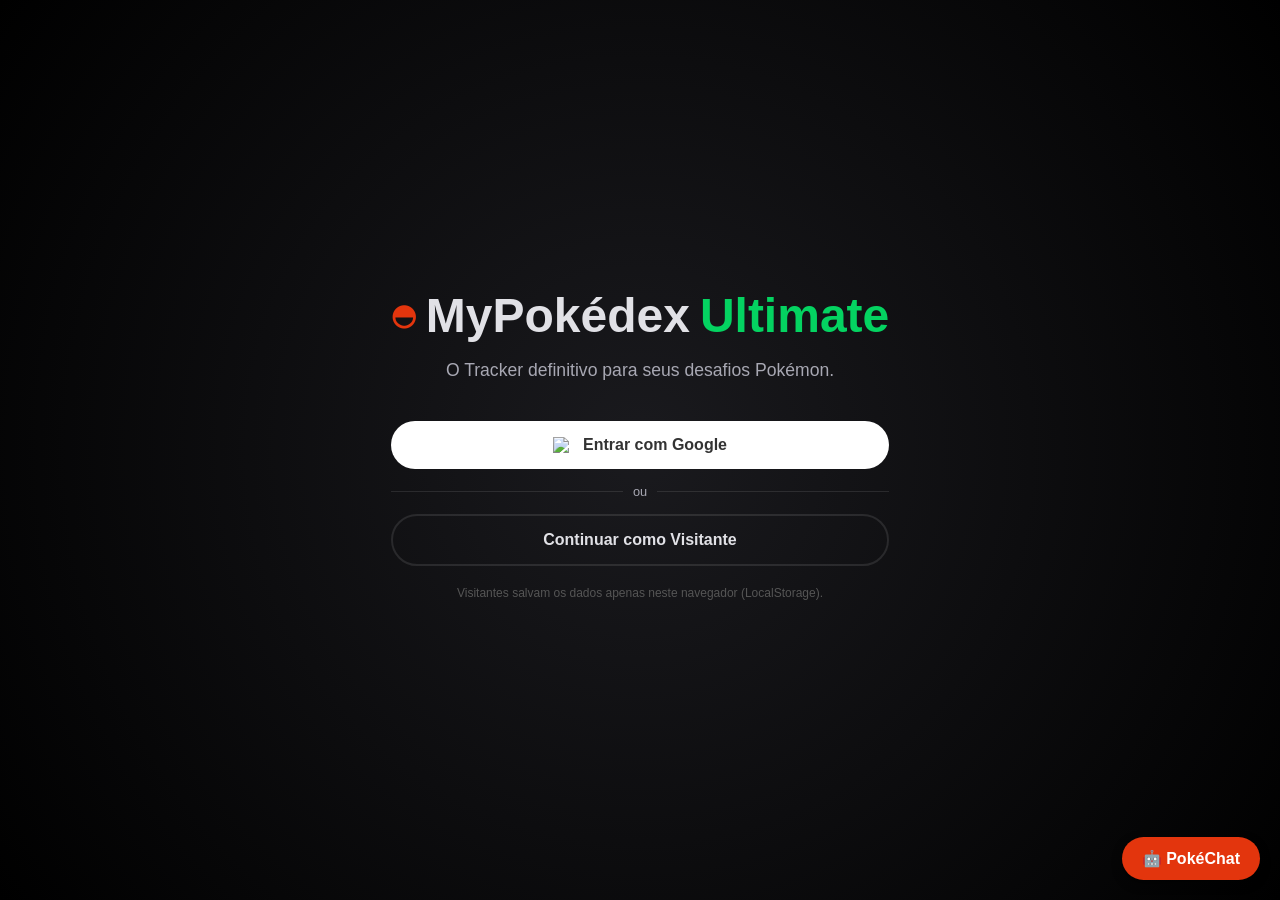
==== commit 30010777: "Atualiza a descrição do tracker para incluir apenas "desafios Pokémon" e remove o emoji do botão de " ====
--- a/index.html
+++ b/index.html
@@ -27,7 +27,7 @@
     <section id="landing-page">
         <div class="hero-content">
             <h1 class="hero-logo"><span class="logo-icon">◓</span> MyPokédex <span style="color:var(--accent)">Ultimate</span></h1>
-            <p class="hero-subtitle">O Tracker definitivo para seus desafios Ironmon e Nuzlocke.</p>
+            <p class="hero-subtitle">O Tracker definitivo para seus desafios Pokémon.</p>
             
             <div class="auth-buttons">
                 <button class="hero-btn login-btn" onclick="handleLogin()">
@@ -38,7 +38,7 @@
                 <div class="divider">ou</div>
 
                 <button class="hero-btn guest-btn" onclick="enterAsGuest()">
-                    Continuar como Visitante 🚀
+                    Continuar como Visitante
                 </button>
             </div>
             
